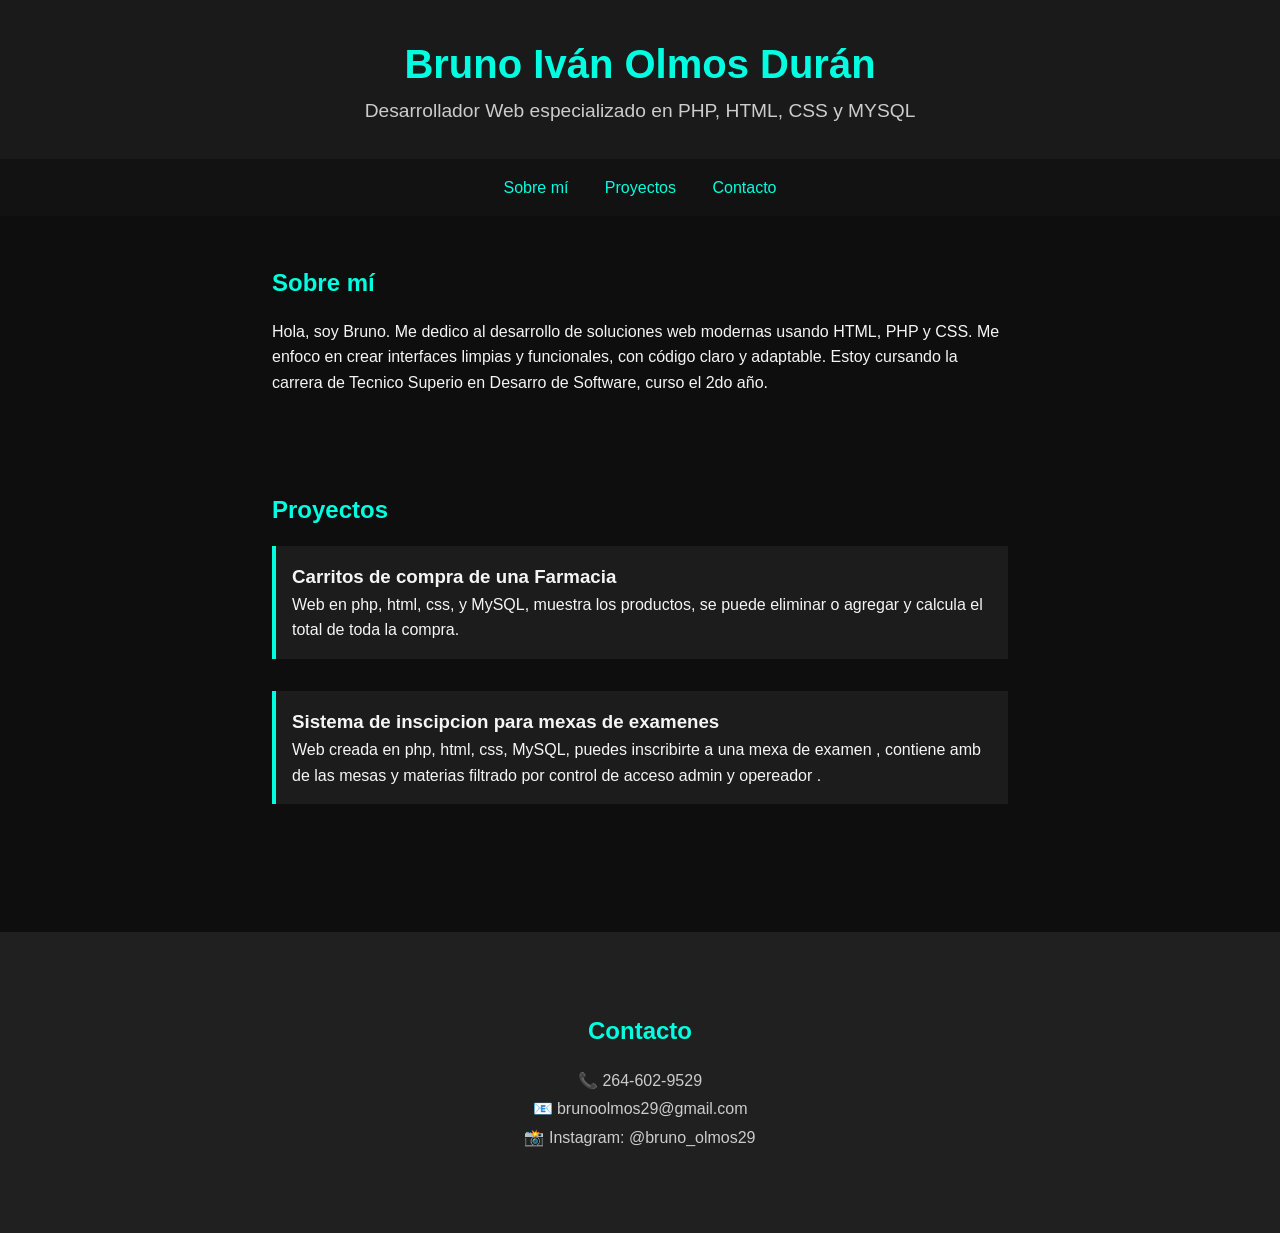
==== portafolio_bruno.html @ 0d1a7fc3 "Add files via upload" ====
<!DOCTYPE html>
<html lang="es">
<head>
  <meta charset="UTF-8">
  <meta name="viewport" content="width=device-width, initial-scale=1.0">
  <title>Bruno Iván Olmos Durán - Portafolio</title>
  <style>
    * {
      margin: 0;
      padding: 0;
      box-sizing: border-box;
      font-family: 'Segoe UI', sans-serif;
    }
    body {
      background-color: #0e0e0e;
      color: #f5f5f5;
      line-height: 1.6;
    }
    header {
      background-color: #1a1a1a;
      padding: 2rem;
      text-align: center;
    }
    header h1 {
      font-size: 2.5rem;
      color: #00ffe0;
    }
    header p {
      font-size: 1.2rem;
      color: #ccc;
    }
    nav {
      background: #121212;
      padding: 1rem;
      text-align: center;
    }
    nav a {
      color: #00ffe0;
      margin: 0 1rem;
      text-decoration: none;
    }
    section {
      padding: 3rem 2rem;
      max-width: 800px;
      margin: auto;
    }
    h2 {
      color: #00ffe0;
      margin-bottom: 1rem;
    }
    .proyecto {
      background-color: #1c1c1c;
      margin-bottom: 2rem;
      padding: 1rem;
      border-left: 4px solid #00ffe0;
    }
    form input, form textarea {
      width: 100%;
      padding: 0.75rem;
      margin-bottom: 1rem;
      border: none;
      border-radius: 5px;
      background: #2a2a2a;
      color: #f5f5f5;
    }
    form button {
      background: #00ffe0;
      color: #0e0e0e;
      padding: 0.75rem 2rem;
      border: none;
      cursor: pointer;
      border-radius: 5px;

    }
    
        

    footer {
      background-color: #202020; 
      text-align: center;
      padding: 2rem;
      margin-top: 3rem;
    }

    footer p {
      color: #ccc;
      line-height: 1.8;
    }

    footer h2 {
      color: #00ffe0;
      margin-bottom: 1rem;
    }

  </style>
</head>
<body>
  <header>
    <h1>Bruno Iván Olmos Durán</h1>
    <p>Desarrollador Web especializado en PHP, HTML, CSS y MYSQL</p>
  </header>

  <nav>
    <a href="#sobre-mi">Sobre mí</a>
    <a href="#proyectos">Proyectos</a>
    <a href="#contacto">Contacto</a>
  </nav>

  <section id="sobre-mi">
    <h2>Sobre mí</h2>
    <p>Hola, soy Bruno. Me dedico al desarrollo de soluciones web modernas usando HTML, PHP y CSS. Me enfoco en crear interfaces limpias y funcionales, con código claro y adaptable.
      Estoy cursando la carrera de Tecnico Superio en Desarro de Software, curso el 2do año.
    </p>
  </section>

  <section id="proyectos">
    <h2>Proyectos</h2>
    <div class="proyecto">
      <h3>Carritos de compra de una Farmacia</h3>
      <p>Web en php, html, css, y MySQL, muestra los productos, se puede eliminar o agregar y calcula el total de toda la compra.</p>
    </div>
    <div class="proyecto">
      <h3>Sistema de inscipcion para mexas de examenes </h3>
      <p>Web creada en php, html, css, MySQL, puedes inscribirte  a una mexa de examen , contiene amb de las mesas y materias filtrado por control de acceso admin y opereador .</p>
    </div>
  </section>
  <footer>
    <section id="contacto">
      <h2>Contacto</h2>
      <p>
        📞 264-602-9529 <br>
        📧 brunoolmos29@gmail.com <br>
        📸 Instagram: @bruno_olmos29
      </p>
    </section>
  </footer>

</body>
</html>
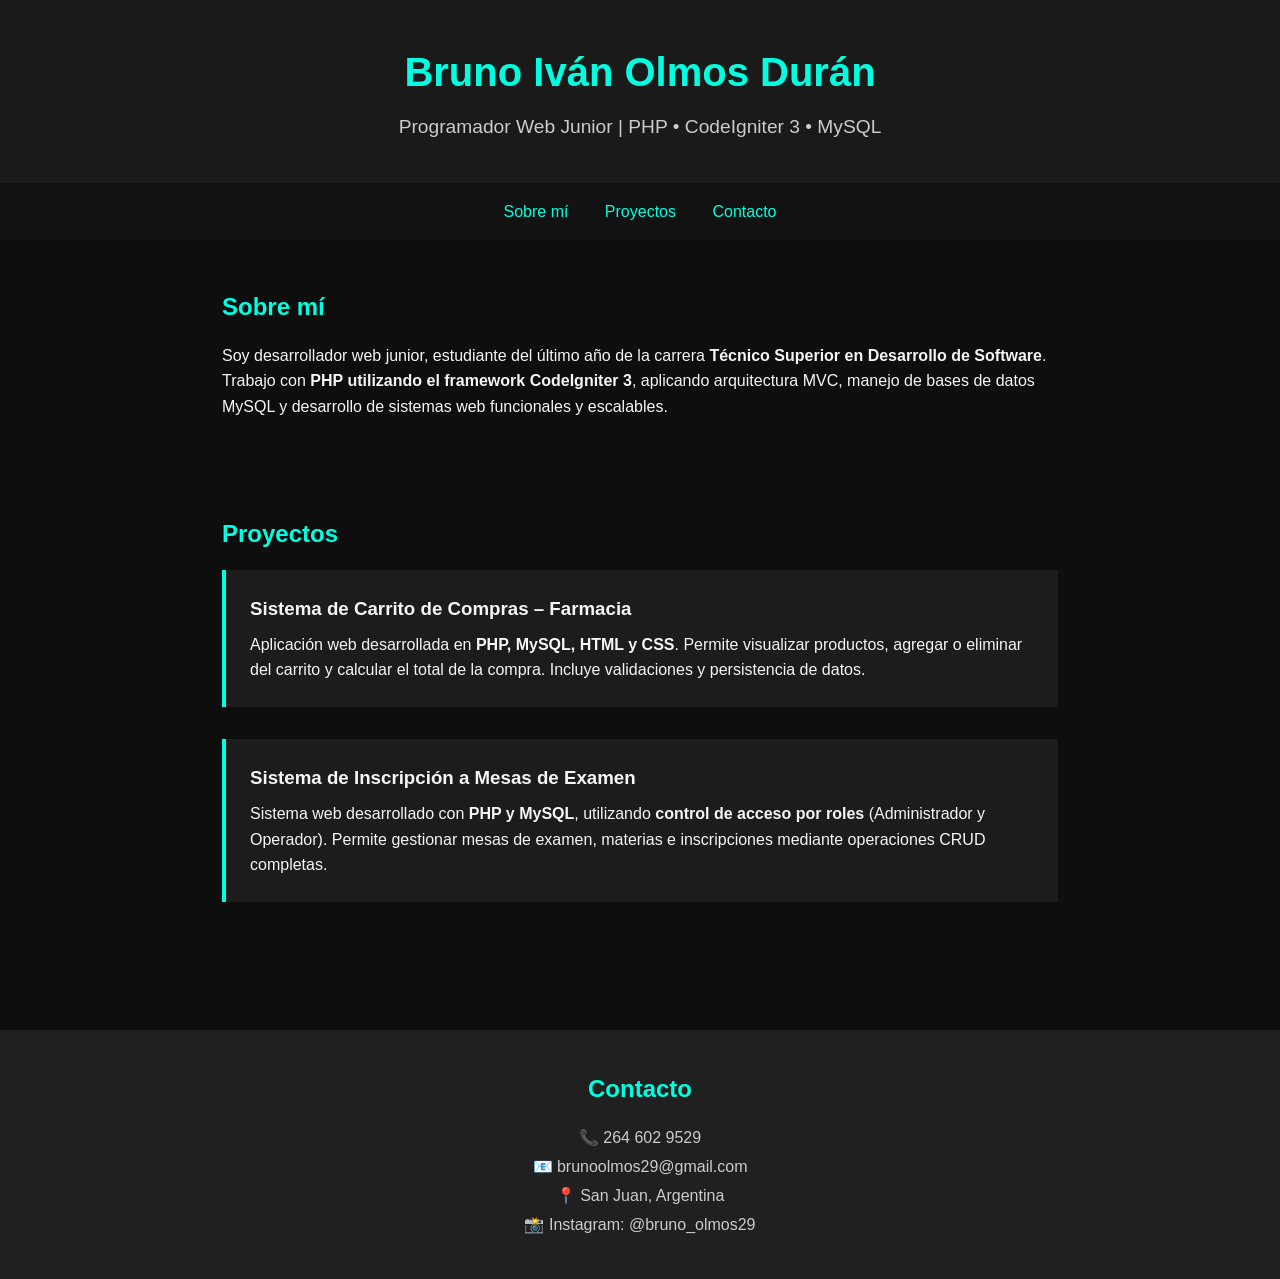
==== commit cab1b980: "Update portafolio_bruno.html" ====
--- a/portafolio_bruno.html
+++ b/portafolio_bruno.html
@@ -3,7 +3,8 @@
 <head>
   <meta charset="UTF-8">
   <meta name="viewport" content="width=device-width, initial-scale=1.0">
-  <title>Bruno Iván Olmos Durán - Portafolio</title>
+  <title>Bruno Iván Olmos Durán | Portafolio</title>
+
   <style>
     * {
       margin: 0;
@@ -11,74 +12,69 @@
       box-sizing: border-box;
       font-family: 'Segoe UI', sans-serif;
     }
+
     body {
       background-color: #0e0e0e;
       color: #f5f5f5;
       line-height: 1.6;
     }
+
     header {
       background-color: #1a1a1a;
-      padding: 2rem;
+      padding: 2.5rem;
       text-align: center;
     }
+
     header h1 {
       font-size: 2.5rem;
       color: #00ffe0;
     }
+
     header p {
       font-size: 1.2rem;
       color: #ccc;
+      margin-top: .5rem;
     }
+
     nav {
       background: #121212;
       padding: 1rem;
       text-align: center;
     }
+
     nav a {
       color: #00ffe0;
       margin: 0 1rem;
       text-decoration: none;
+      font-weight: 500;
     }
+
     section {
       padding: 3rem 2rem;
-      max-width: 800px;
+      max-width: 900px;
       margin: auto;
     }
+
     h2 {
       color: #00ffe0;
       margin-bottom: 1rem;
     }
+
     .proyecto {
       background-color: #1c1c1c;
       margin-bottom: 2rem;
-      padding: 1rem;
+      padding: 1.5rem;
       border-left: 4px solid #00ffe0;
     }
-    form input, form textarea {
-      width: 100%;
-      padding: 0.75rem;
-      margin-bottom: 1rem;
-      border: none;
-      border-radius: 5px;
-      background: #2a2a2a;
-      color: #f5f5f5;
+
+    .proyecto h3 {
+      margin-bottom: .5rem;
     }
-    form button {
-      background: #00ffe0;
-      color: #0e0e0e;
-      padding: 0.75rem 2rem;
-      border: none;
-      cursor: pointer;
-      border-radius: 5px;
-
-    }
-    
-        
 
     footer {
-      background-color: #202020; 
+      background-color: #202020;
       text-align: center;
-      padding: 2rem;
+      padding: 2.5rem;
       margin-top: 3rem;
     }
 
@@ -86,18 +82,14 @@
       color: #ccc;
       line-height: 1.8;
     }
-
-    footer h2 {
-      color: #00ffe0;
-      margin-bottom: 1rem;
-    }
-
   </style>
 </head>
+
 <body>
+
   <header>
     <h1>Bruno Iván Olmos Durán</h1>
-    <p>Desarrollador Web especializado en PHP, HTML, CSS y MYSQL</p>
+    <p>Programador Web Junior | PHP • CodeIgniter 3 • MySQL</p>
   </header>
 
   <nav>
@@ -108,31 +100,47 @@
 
   <section id="sobre-mi">
     <h2>Sobre mí</h2>
-    <p>Hola, soy Bruno. Me dedico al desarrollo de soluciones web modernas usando HTML, PHP y CSS. Me enfoco en crear interfaces limpias y funcionales, con código claro y adaptable.
-      Estoy cursando la carrera de Tecnico Superio en Desarro de Software, curso el 2do año.
+    <p>
+      Soy desarrollador web junior, estudiante del último año de la carrera
+      <strong>Técnico Superior en Desarrollo de Software</strong>.
+      Trabajo con <strong>PHP utilizando el framework CodeIgniter 3</strong>,
+      aplicando arquitectura MVC, manejo de bases de datos MySQL y desarrollo de
+      sistemas web funcionales y escalables.
     </p>
   </section>
 
   <section id="proyectos">
     <h2>Proyectos</h2>
+
     <div class="proyecto">
-      <h3>Carritos de compra de una Farmacia</h3>
-      <p>Web en php, html, css, y MySQL, muestra los productos, se puede eliminar o agregar y calcula el total de toda la compra.</p>
+      <h3>Sistema de Carrito de Compras – Farmacia</h3>
+      <p>
+        Aplicación web desarrollada en <strong>PHP, MySQL, HTML y CSS</strong>.
+        Permite visualizar productos, agregar o eliminar del carrito y calcular
+        el total de la compra. Incluye validaciones y persistencia de datos.
+      </p>
     </div>
+
     <div class="proyecto">
-      <h3>Sistema de inscipcion para mexas de examenes </h3>
-      <p>Web creada en php, html, css, MySQL, puedes inscribirte  a una mexa de examen , contiene amb de las mesas y materias filtrado por control de acceso admin y opereador .</p>
+      <h3>Sistema de Inscripción a Mesas de Examen</h3>
+      <p>
+        Sistema web desarrollado con <strong>PHP y MySQL</strong>, utilizando
+        <strong>control de acceso por roles</strong> (Administrador y Operador).
+        Permite gestionar mesas de examen, materias e inscripciones mediante
+        operaciones CRUD completas.
+      </p>
     </div>
+
   </section>
-  <footer>
-    <section id="contacto">
-      <h2>Contacto</h2>
-      <p>
-        📞 264-602-9529 <br>
-        📧 brunoolmos29@gmail.com <br>
-        📸 Instagram: @bruno_olmos29
-      </p>
-    </section>
+
+  <footer id="contacto">
+    <h2>Contacto</h2>
+    <p>
+      📞 264 602 9529 <br>
+      📧 brunoolmos29@gmail.com <br>
+      📍 San Juan, Argentina <br>
+      📸 Instagram: @bruno_olmos29
+    </p>
   </footer>
 
 </body>
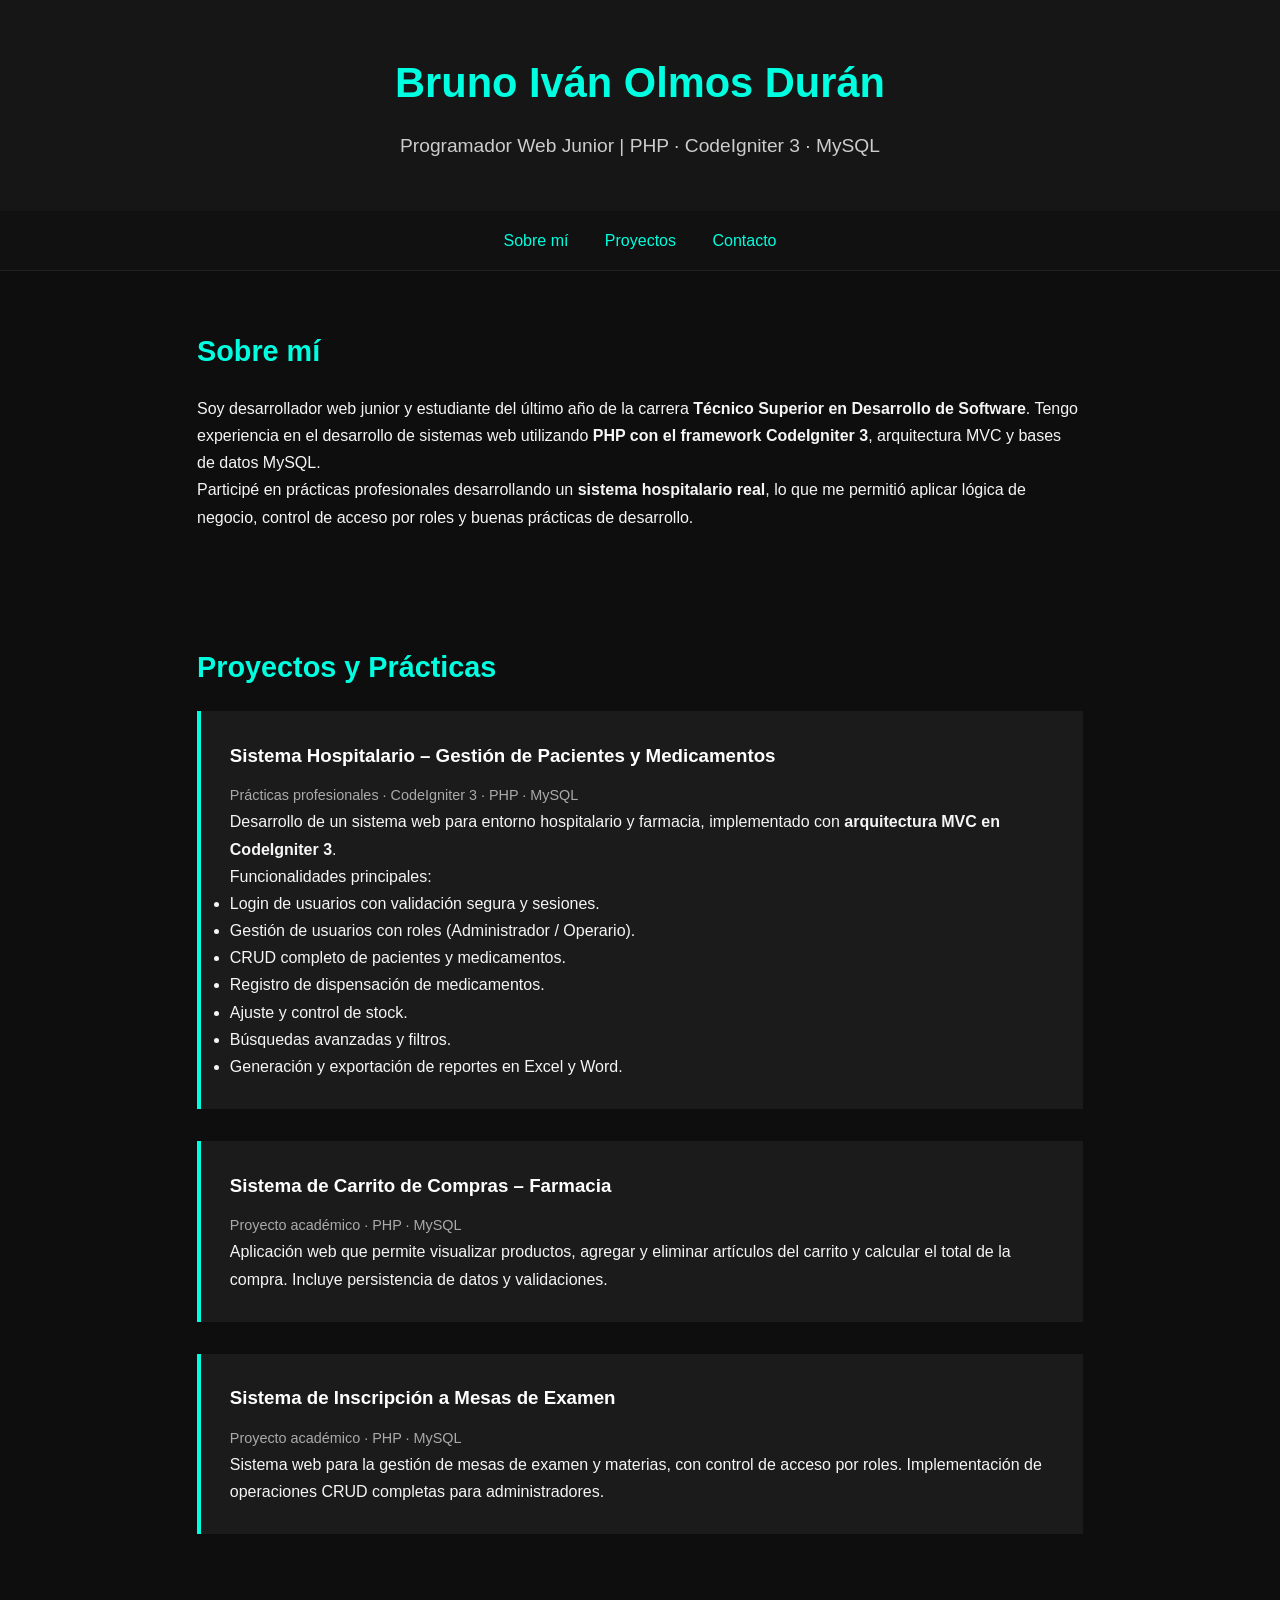
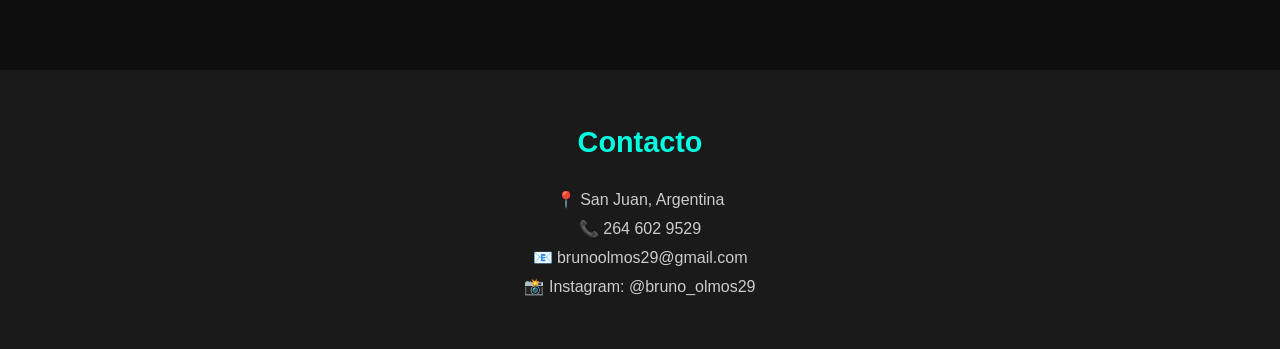
==== commit 786a32c8: "Update portafolio_bruno.html" ====
--- a/portafolio_bruno.html
+++ b/portafolio_bruno.html
@@ -3,7 +3,7 @@
 <head>
   <meta charset="UTF-8">
   <meta name="viewport" content="width=device-width, initial-scale=1.0">
-  <title>Bruno Iván Olmos Durán | Portafolio</title>
+  <title>Bruno Iván Olmos Durán | Portafolio Profesional</title>
 
   <style>
     * {
@@ -16,30 +16,31 @@
     body {
       background-color: #0e0e0e;
       color: #f5f5f5;
-      line-height: 1.6;
+      line-height: 1.7;
     }
 
     header {
-      background-color: #1a1a1a;
-      padding: 2.5rem;
+      background-color: #161616;
+      padding: 3rem 2rem;
       text-align: center;
     }
 
     header h1 {
-      font-size: 2.5rem;
+      font-size: 2.6rem;
       color: #00ffe0;
     }
 
     header p {
       font-size: 1.2rem;
       color: #ccc;
-      margin-top: .5rem;
+      margin-top: 0.7rem;
     }
 
     nav {
-      background: #121212;
+      background: #111;
       padding: 1rem;
       text-align: center;
+      border-bottom: 1px solid #222;
     }
 
     nav a {
@@ -50,31 +51,38 @@
     }
 
     section {
-      padding: 3rem 2rem;
-      max-width: 900px;
+      padding: 3.5rem 2rem;
+      max-width: 950px;
       margin: auto;
     }
 
     h2 {
       color: #00ffe0;
-      margin-bottom: 1rem;
+      margin-bottom: 1.2rem;
+      font-size: 1.8rem;
     }
 
     .proyecto {
-      background-color: #1c1c1c;
+      background-color: #1b1b1b;
       margin-bottom: 2rem;
-      padding: 1.5rem;
+      padding: 1.8rem;
       border-left: 4px solid #00ffe0;
     }
 
     .proyecto h3 {
-      margin-bottom: .5rem;
+      margin-bottom: 0.6rem;
+      color: #ffffff;
+    }
+
+    .proyecto span {
+      font-size: 0.9rem;
+      color: #aaa;
     }
 
     footer {
-      background-color: #202020;
+      background-color: #1a1a1a;
       text-align: center;
-      padding: 2.5rem;
+      padding: 3rem 2rem;
       margin-top: 3rem;
     }
 
@@ -89,7 +97,7 @@
 
   <header>
     <h1>Bruno Iván Olmos Durán</h1>
-    <p>Programador Web Junior | PHP • CodeIgniter 3 • MySQL</p>
+    <p>Programador Web Junior | PHP · CodeIgniter 3 · MySQL</p>
   </header>
 
   <nav>
@@ -101,33 +109,60 @@
   <section id="sobre-mi">
     <h2>Sobre mí</h2>
     <p>
-      Soy desarrollador web junior, estudiante del último año de la carrera
+      Soy desarrollador web junior y estudiante del último año de la carrera
       <strong>Técnico Superior en Desarrollo de Software</strong>.
-      Trabajo con <strong>PHP utilizando el framework CodeIgniter 3</strong>,
-      aplicando arquitectura MVC, manejo de bases de datos MySQL y desarrollo de
-      sistemas web funcionales y escalables.
+      Tengo experiencia en el desarrollo de sistemas web utilizando
+      <strong>PHP con el framework CodeIgniter 3</strong>, arquitectura MVC y
+      bases de datos MySQL.
+    </p>
+    <p>
+      Participé en prácticas profesionales desarrollando un
+      <strong>sistema hospitalario real</strong>, lo que me permitió aplicar
+      lógica de negocio, control de acceso por roles y buenas prácticas de desarrollo.
     </p>
   </section>
 
   <section id="proyectos">
-    <h2>Proyectos</h2>
+    <h2>Proyectos y Prácticas</h2>
+
+    <div class="proyecto">
+      <h3>Sistema Hospitalario – Gestión de Pacientes y Medicamentos</h3>
+      <span>Prácticas profesionales · CodeIgniter 3 · PHP · MySQL</span>
+      <p>
+        Desarrollo de un sistema web para entorno hospitalario y farmacia,
+        implementado con <strong>arquitectura MVC en CodeIgniter 3</strong>.
+      </p>
+      <p>
+        Funcionalidades principales:
+      </p>
+      <ul>
+        <li>Login de usuarios con validación segura y sesiones.</li>
+        <li>Gestión de usuarios con roles (Administrador / Operario).</li>
+        <li>CRUD completo de pacientes y medicamentos.</li>
+        <li>Registro de dispensación de medicamentos.</li>
+        <li>Ajuste y control de stock.</li>
+        <li>Búsquedas avanzadas y filtros.</li>
+        <li>Generación y exportación de reportes en Excel y Word.</li>
+      </ul>
+    </div>
 
     <div class="proyecto">
       <h3>Sistema de Carrito de Compras – Farmacia</h3>
+      <span>Proyecto académico · PHP · MySQL</span>
       <p>
-        Aplicación web desarrollada en <strong>PHP, MySQL, HTML y CSS</strong>.
-        Permite visualizar productos, agregar o eliminar del carrito y calcular
-        el total de la compra. Incluye validaciones y persistencia de datos.
+        Aplicación web que permite visualizar productos, agregar y eliminar
+        artículos del carrito y calcular el total de la compra.
+        Incluye persistencia de datos y validaciones.
       </p>
     </div>
 
     <div class="proyecto">
       <h3>Sistema de Inscripción a Mesas de Examen</h3>
+      <span>Proyecto académico · PHP · MySQL</span>
       <p>
-        Sistema web desarrollado con <strong>PHP y MySQL</strong>, utilizando
-        <strong>control de acceso por roles</strong> (Administrador y Operador).
-        Permite gestionar mesas de examen, materias e inscripciones mediante
-        operaciones CRUD completas.
+        Sistema web para la gestión de mesas de examen y materias,
+        con control de acceso por roles.
+        Implementación de operaciones CRUD completas para administradores.
       </p>
     </div>
 
@@ -136,12 +171,13 @@
   <footer id="contacto">
     <h2>Contacto</h2>
     <p>
+      📍 San Juan, Argentina <br>
       📞 264 602 9529 <br>
       📧 brunoolmos29@gmail.com <br>
-      📍 San Juan, Argentina <br>
       📸 Instagram: @bruno_olmos29
     </p>
   </footer>
 
 </body>
 </html>
+
